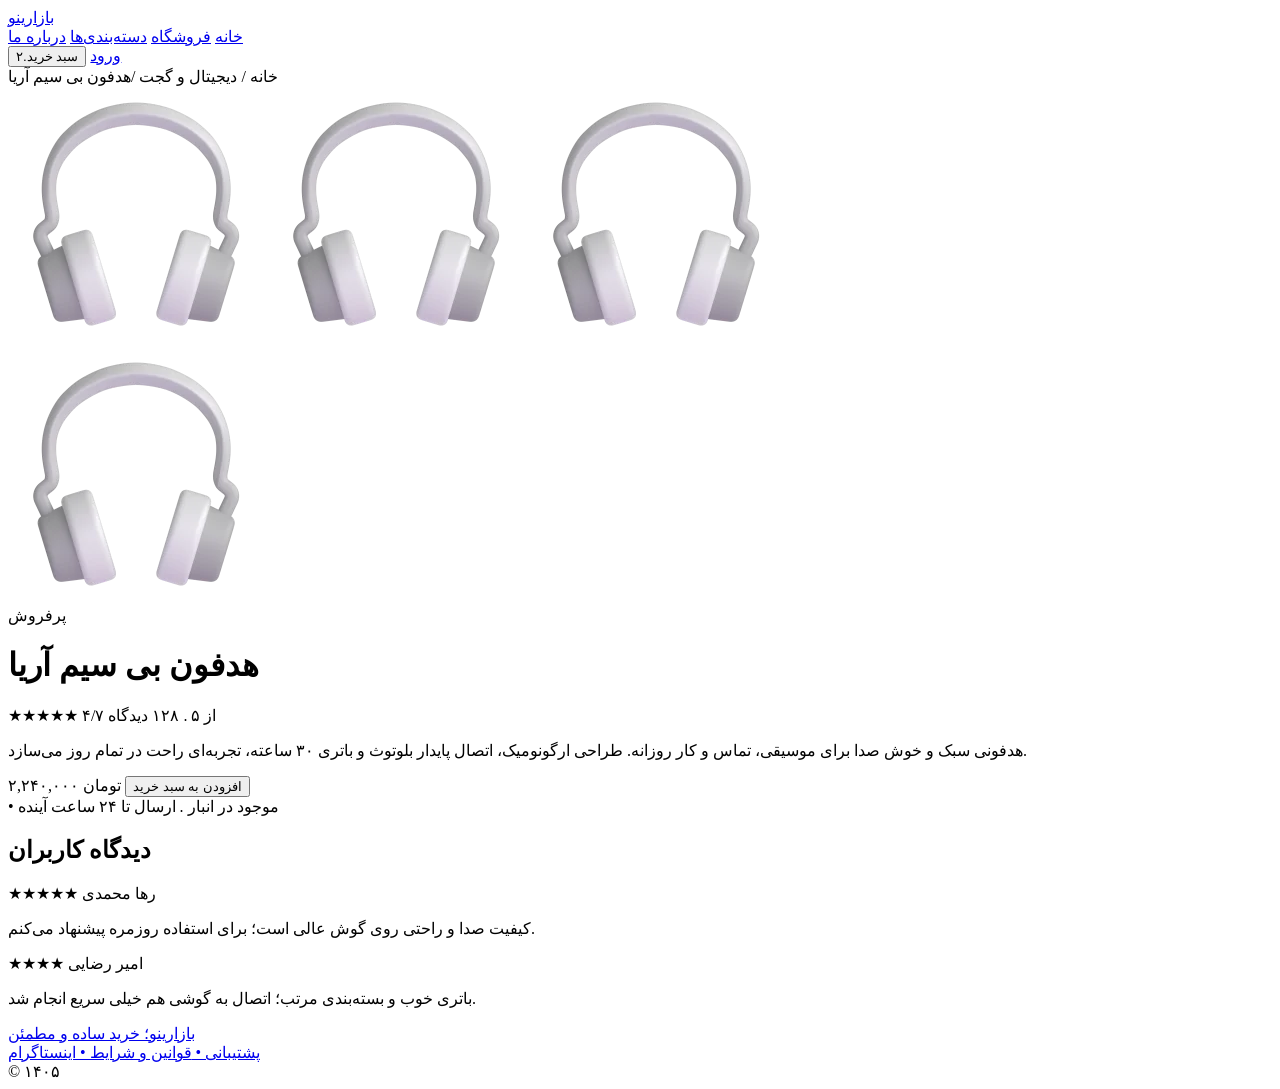
==== headphone-page.html @ 633ba6a2 "added headpone page html" ====
<!DOCTYPE html>
<html lang="en">

<head>
    <meta charset="UTF-8">
    <meta name="viewport" content="width=device-width, initial-scale=1.0">
    <title>بازارینو-هدفون بی سیم آریا</title>
</head>

<body>
    <header class="header">
        <nav class="navbar">
            <a href="#" class="link navbar__logo">
                بازارینو
            </a>
            <div class="navbar__items">
                <div class="navbar__right">
                    <a href="#" class="link navbar__item">خانه</a>
                    <a href="#" class="link navbar__item">فروشگاه</a>
                    <a href="#" class="link navbar__item">دسته‌بندی‌ها</a>
                    <a href="#" class="link navbar__item">درباره ما</a>
                </div>
                <div class="navbar__left">
                    <button class="button navbar__item navbar__cart">سبد خرید.۲</button>
                    <a href="#" class="link navbar__item">ورود</a>
                </div>
            </div>
        </nav>
    </header>

    <main>
        <div class="store__breadcrumb body-text">
            خانه / دیجیتال و گجت /هدفون بی سیم آریا
        </div>
        <div class="product">
            <div class="image">
                <div class="image__list">
                    <img src="picture/headphone.png" alt="headphone">
                    <img src="picture/headphone.png" alt="headphone">
                    <img src="picture/headphone.png" alt="headphone">
                </div>
                <div class="image__selected">
                    <img src="picture/headphone.png" alt="headphone">
                </div>
            </div>
            <div class="product__info">
                <span class="product__badge">
                    پرفروش
                </span>
                <h1 class="product__title">
                    هدفون بی سیم آریا
                </h1>
                <div class="product__score">
                    <span class="product__score__star">
                        ★★★★★
                    </span>
                    <span class="product__score__text">
                        ۴/۷ از ۵ . ۱۲۸ دیدگاه
                    </span>
                </div>
                <p class="product__description">
                    هدفونی سبک و خوش صدا برای موسیقی، تماس و کار روزانه. طراحی ارگونومیک، اتصال پایدار بلوتوث و باتری ۳۰
                    ساعته، تجربه‌ای راحت در تمام روز می‌سازد.
                </p>
                <div>
                    <span class="product__price">
                        ۲,۲۴۰,۰۰۰ تومان
                    </span>
                    <button class="button product__button">افزودن به سبد خرید</button>
                </div>
                <div class="product__information">
                    • موجود در انبار . ارسال تا ۲۴ ساعت آینده
                </div>

            </div>

            <div class="comments">
                <h2 class="comments__title">
                    دیدگاه کاربران
                </h2>
                <div class="comment">
                    <div class="comment__info">
                        <span class="comment__star">
                            ★★★★★
                        </span>
                        <span class="comment__name">
                           رها محمدی
                        </span>
                    </div>
                    <p class="comment__text">
                       کیفیت صدا و راحتی روی گوش عالی است؛ برای استفاده روزمره پیشنهاد می‌کنم.
                    </p>
                </div>
                <div class="comment">
                    <div class="comment__info">
                        <span class="comment__star">
                            ★★★★
                        </span>
                        <span class="comment__name">
                          امیر رضایی
                        </span>
                    </div>
                    <p class="comment__text">
                      باتری خوب و بسته‌بندی مرتب؛ اتصال به گوشی هم خیلی سریع انجام شد.
                    </p>
                </div>
            </div>

        </div>
    </main>

    <footer class="footer">

        <div class="footer__brand">
            <a href="#" class="link footer__item">
                بازارینو؛ خرید ساده و مطمئن
            </a>
        </div>

        <div class="footer__links">
            <a href="#" class="link footer__item">
                پشتیبانی •
            </a>
            <a href="#" class="link footer__item">
                قوانین و شرایط •
            </a>
            <a href="#" class="link footer__item">
                اینستاگرام
            </a>
        </div>

        <div class="footer__copyright">
            <span class="footer__item">
                © ۱۴۰۵
            </span>
        </div>

    </footer>
</body>

</html>
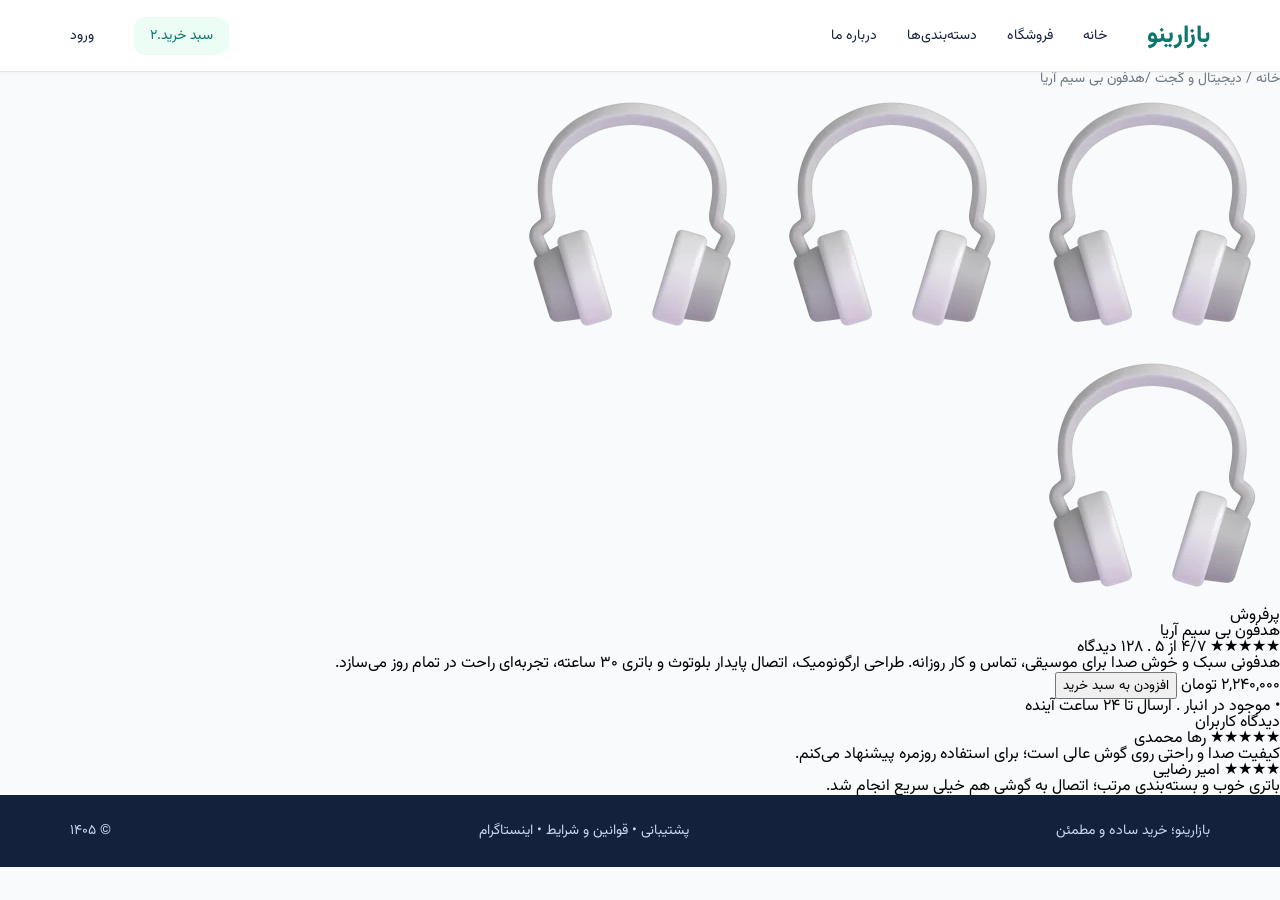
==== commit e3907f27: "css files separation" ====
--- a/headphone-page.html
+++ b/headphone-page.html
@@ -1,10 +1,14 @@
 <!DOCTYPE html>
-<html lang="en">
+<html lang="fa" dir="rtl">
 
 <head>
     <meta charset="UTF-8">
     <meta name="viewport" content="width=device-width, initial-scale=1.0">
     <title>بازارینو-هدفون بی سیم آریا</title>
+    <link rel="stylesheet" href="reset.css">
+    <link rel="stylesheet" href="global.css">
+    <link rel="stylesheet" href="product.css">
+    <link rel="stylesheet" href="Vazirmatn-font-face.css">
 </head>
 
 <body>
--- a/global.css
+++ b/global.css
@@ -0,0 +1,193 @@
+:root {
+    --color-main-green: #0F766E;
+    --color-body-green: #ECFDF5;
+    --color-secondry-green: #16A34A;
+    --color-main-text: #14213D;
+    --color-body-text: #6e7684;
+    --color-score: #A16207;
+    --color-body-background: #F8FAFC;
+    --color-item-background: #FFFFFF;
+    --color-footer-background: #14213D;
+    --color-footer-text:#c9d5f0;
+    --color-border: #E5E7EB;
+    --color-background-picture1: #ecfcff;
+    --color-background-picture2: #fff9e4;
+    --color-background-picture3: #eeeeff;
+    --shadow: 0px 0px 5px 1px rgba(77, 77, 77, 0.05);
+}
+
+*{
+    font-family: vazirmatn;
+    box-sizing: border-box;
+}
+body{
+    font-family: vazirmatn;
+    display: flex;
+    flex-direction: column;
+    background-color: var(--color-body-background);
+    position: relative;
+    min-width: 660px;
+    overflow: auto;
+}
+
+.header{
+    width: 100%;
+    display: flex;
+    height: 72px;
+    align-items: center;
+    justify-content: flex-start;
+    background-color: var(--color-item-background);
+    border-bottom: 1px solid var(--color-border);
+    box-shadow: var(--shadow);
+    position: sticky;
+    top: 0;
+    z-index: 10;
+}
+
+.navbar {
+    width:100%;
+    display: flex;
+    margin: 0 50px;
+
+}
+.navbar__logo {
+    display: flex;
+    align-items: center;
+    font-size: 24px;
+    font-weight: 800;
+    color: var(--color-main-green);
+    margin: 0 20px;
+    
+}
+.navbar__items{
+    display: flex;
+    flex-grow: 1;
+    width: auto;
+    align-items: center;
+    margin: 0 20px;
+    flex-wrap: wrap;
+
+}
+.navbar__right{
+    display: flex;
+    column-gap: 30px;
+    flex-grow: 1;
+    align-items: center;
+    
+}
+.navbar__left{
+    display: flex;
+    column-gap: 40px;
+    align-items: center;
+    justify-content: flex-end;
+}
+.navbar__item{
+    color: var(--color-main-text);
+    font-size: 14px;
+    width: auto;
+}
+.link {
+    text-decoration: none;
+}
+.navbar__cart {
+    background-color: var(--color-body-green);
+    color: var(--color-main-green);
+    padding: 8px 16px;
+    border: none;
+    border-radius: 12px;
+}
+
+
+
+
+.footer{
+    display: flex;
+    width: 100%;
+    height: 72px;
+    background-color: var(--color-footer-background);
+    justify-content: space-between;
+    align-items: center;
+    padding: 0 70px;
+    flex-wrap: wrap;
+
+}
+.footer__brand a,.footer__links a, .footer__copyright span{
+    color: var(--color-footer-text);
+    font-size: 14px;
+}
+
+.title {
+    font-size: 32px;
+    font-weight: 700;
+    color: var(--color-main-text);
+}
+
+.subtitle {
+    font-size: 16px;
+    font-weight: 700;
+    color: var(--color-main-text);
+}
+
+.body-text {
+    font-size: 14px;
+    color: var(--color-body-text);
+}
+
+@media (prefers-color-scheme: dark) {
+    :root {
+        --color-main-green: #2DD4BF;
+        --color-body-green: #123D3B;
+        --color-secondry-green: #4ADE80;
+        --color-main-text: #E2E8F0;
+        --color-body-text: #94A3B8;
+        --color-score: #FCBF24;
+        --color-body-background: #0F172A;
+        --color-item-background: #1e293b;
+        --color-footer-background: #020617;
+        --color-footer-text:#c9d5f0;
+        --color-border: #334155;
+        --color-background-picture1: #173D49;
+        --color-background-picture2: #4A3711;
+        --color-background-picture3: #2C2A5E;
+        --shadow: 0px 0px 10px 10px rgba(0, 0, 0, 0.05);
+    }
+}
+
+@media (max-width: 768px){
+      .header {
+        height: auto;
+    }
+    
+    .navbar{
+        margin: 0;  
+    }
+     .navbar__items {
+        width: 100%;
+        margin: 20px 0;
+        justify-content: space-between;
+        gap: 12px;
+        margin: 10px 0 15px 0;
+        flex-wrap: wrap-reverse;
+    }
+    .navbar__logo{
+        font-size: 26px;
+        margin:0 20px 0 45px;
+    }
+    .navbar__left{
+        flex-grow: 1;
+        margin: 0 20px;
+    }
+    .navbar__item{
+        font-size: 12px;
+    }
+    .filter{
+        display: none;
+    }
+    body{
+        min-width:400px ;
+    }
+    .footer{
+        padding:5px 30px;
+    }
+    
+}
--- a/Vazirmatn-font-face.css
+++ b/Vazirmatn-font-face.css
@@ -0,0 +1,72 @@
+/* Generated by script */
+@font-face {
+  font-family: Vazirmatn;
+  src: url('fonts/webfonts/Vazirmatn-Thin.woff2') format('woff2');
+  font-weight: 100;
+  font-style: normal;
+  font-display: swap;
+}
+
+@font-face {
+  font-family: Vazirmatn;
+  src: url('fonts/webfonts/Vazirmatn-ExtraLight.woff2') format('woff2');
+  font-weight: 200;
+  font-style: normal;
+  font-display: swap;
+}
+
+@font-face {
+  font-family: Vazirmatn;
+  src: url('fonts/webfonts/Vazirmatn-Light.woff2') format('woff2');
+  font-weight: 300;
+  font-style: normal;
+  font-display: swap;
+}
+
+@font-face {
+  font-family: Vazirmatn;
+  src: url('fonts/webfonts/Vazirmatn-Regular.woff2') format('woff2');
+  font-weight: 400;
+  font-style: normal;
+  font-display: swap;
+}
+
+@font-face {
+  font-family: Vazirmatn;
+  src: url('fonts/webfonts/Vazirmatn-Medium.woff2') format('woff2');
+  font-weight: 500;
+  font-style: normal;
+  font-display: swap;
+}
+
+@font-face {
+  font-family: Vazirmatn;
+  src: url('fonts/webfonts/Vazirmatn-SemiBold.woff2') format('woff2');
+  font-weight: 600;
+  font-style: normal;
+  font-display: swap;
+}
+
+@font-face {
+  font-family: Vazirmatn;
+  src: url('fonts/webfonts/Vazirmatn-Bold.woff2') format('woff2');
+  font-weight: 700;
+  font-style: normal;
+  font-display: swap;
+}
+
+@font-face {
+  font-family: Vazirmatn;
+  src: url('fonts/webfonts/Vazirmatn-ExtraBold.woff2') format('woff2');
+  font-weight: 800;
+  font-style: normal;
+  font-display: swap;
+}
+
+@font-face {
+  font-family: Vazirmatn;
+  src: url('fonts/webfonts/Vazirmatn-Black.woff2') format('woff2');
+  font-weight: 900;
+  font-style: normal;
+  font-display: swap;
+}
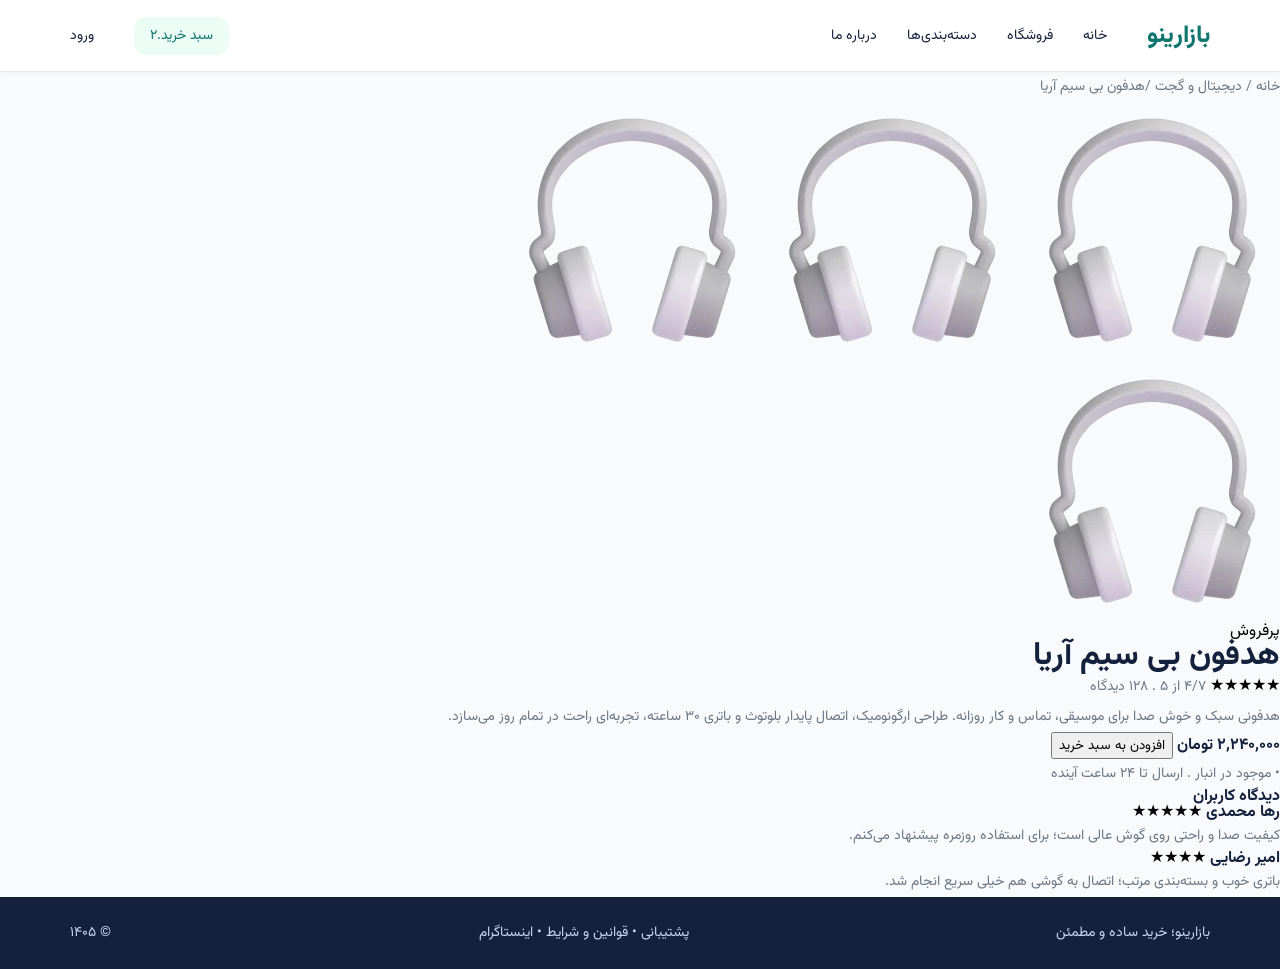
==== commit b56df00d: "complet headphone page and product style" ====
--- a/headphone-page.html
+++ b/headphone-page.html
@@ -33,83 +33,85 @@
     </header>
 
     <main>
-        <div class="store__breadcrumb body-text">
-            خانه / دیجیتال و گجت /هدفون بی سیم آریا
-        </div>
-        <div class="product">
-            <div class="image">
-                <div class="image__list">
-                    <img src="picture/headphone.png" alt="headphone">
-                    <img src="picture/headphone.png" alt="headphone">
-                    <img src="picture/headphone.png" alt="headphone">
+        <div class="main__container">
+
+            <div class="breadcrumb body-text">
+                خانه / دیجیتال و گجت /هدفون بی سیم آریا
+            </div>
+            <div class="product">
+                <div class="image">
+                    <div class="image__list">
+                        <img src="picture/headphone.png" alt="headphone">
+                        <img src="picture/headphone.png" alt="headphone">
+                        <img src="picture/headphone.png" alt="headphone">
+                    </div>
+                    <div class="image__selected headphone ">
+                        <img src="picture/headphone.png" alt="headphone">
+                    </div>
                 </div>
-                <div class="image__selected">
-                    <img src="picture/headphone.png" alt="headphone">
+                <div class="product__info">
+                    <span class="product__badge">
+                        پرفروش
+                    </span>
+                    <h1 class="product__title title">
+                        هدفون بی سیم آریا
+                    </h1>
+                    <div class="product__score">
+                        <span class="product__score star">
+                            ★★★★★
+                        </span>
+                        <span class="product__score__text body-text">
+                            ۴/۷ از ۵ . ۱۲۸ دیدگاه
+                        </span>
+                    </div>
+                    <p class="product__description body-text">
+                        هدفونی سبک و خوش صدا برای موسیقی، تماس و کار روزانه. طراحی ارگونومیک، اتصال پایدار بلوتوث و
+                        باتری ۳۰
+                        ساعته، تجربه‌ای راحت در تمام روز می‌سازد.
+                    </p>
+                    <div>
+                        <span class="product__price subtitle">
+                            ۲,۲۴۰,۰۰۰ تومان
+                        </span>
+                        <button class="button product__button">افزودن به سبد خرید</button>
+                    </div>
+                    <div class="product__information body-text">
+                        • موجود در انبار . ارسال تا ۲۴ ساعت آینده
+                    </div>
+
                 </div>
             </div>
-            <div class="product__info">
-                <span class="product__badge">
-                    پرفروش
-                </span>
-                <h1 class="product__title">
-                    هدفون بی سیم آریا
-                </h1>
-                <div class="product__score">
-                    <span class="product__score__star">
-                        ★★★★★
-                    </span>
-                    <span class="product__score__text">
-                        ۴/۷ از ۵ . ۱۲۸ دیدگاه
-                    </span>
-                </div>
-                <p class="product__description">
-                    هدفونی سبک و خوش صدا برای موسیقی، تماس و کار روزانه. طراحی ارگونومیک، اتصال پایدار بلوتوث و باتری ۳۰
-                    ساعته، تجربه‌ای راحت در تمام روز می‌سازد.
-                </p>
-                <div>
-                    <span class="product__price">
-                        ۲,۲۴۰,۰۰۰ تومان
-                    </span>
-                    <button class="button product__button">افزودن به سبد خرید</button>
-                </div>
-                <div class="product__information">
-                    • موجود در انبار . ارسال تا ۲۴ ساعت آینده
-                </div>
-
-            </div>
-
             <div class="comments">
-                <h2 class="comments__title">
+                <h2 class="comments__title subtitle">
                     دیدگاه کاربران
                 </h2>
                 <div class="comment">
                     <div class="comment__info">
-                        <span class="comment__star">
+                        <span class="comment__name subtitle">
+                            رها محمدی
+                        </span>
+                        <span class="comment__star star">
                             ★★★★★
                         </span>
-                        <span class="comment__name">
-                           رها محمدی
-                        </span>
                     </div>
-                    <p class="comment__text">
-                       کیفیت صدا و راحتی روی گوش عالی است؛ برای استفاده روزمره پیشنهاد می‌کنم.
+                    <p class="comment__text body-text">
+                        کیفیت صدا و راحتی روی گوش عالی است؛ برای استفاده روزمره پیشنهاد می‌کنم.
                     </p>
                 </div>
                 <div class="comment">
                     <div class="comment__info">
-                        <span class="comment__star">
+                        <span class="comment__name subtitle">
+                            امیر رضایی
+                        </span>
+                        <span class="comment__star star">
                             ★★★★
                         </span>
-                        <span class="comment__name">
-                          امیر رضایی
-                        </span>
                     </div>
-                    <p class="comment__text">
-                      باتری خوب و بسته‌بندی مرتب؛ اتصال به گوشی هم خیلی سریع انجام شد.
+                    <p class="comment__text body-text">
+                        باتری خوب و بسته‌بندی مرتب؛ اتصال به گوشی هم خیلی سریع انجام شد.
                     </p>
                 </div>
             </div>
-
         </div>
     </main>
 
--- a/global.css
+++ b/global.css
@@ -8,7 +8,7 @@
     --color-body-background: #F8FAFC;
     --color-item-background: #FFFFFF;
     --color-footer-background: #14213D;
-    --color-footer-text:#c9d5f0;
+    --color-footer-text: #c9d5f0;
     --color-border: #E5E7EB;
     --color-background-picture1: #ecfcff;
     --color-background-picture2: #fff9e4;
@@ -16,11 +16,12 @@
     --shadow: 0px 0px 5px 1px rgba(77, 77, 77, 0.05);
 }
 
-*{
+* {
     font-family: vazirmatn;
     box-sizing: border-box;
 }
-body{
+
+body {
     font-family: vazirmatn;
     display: flex;
     flex-direction: column;
@@ -30,7 +31,7 @@
     overflow: auto;
 }
 
-.header{
+.header {
     width: 100%;
     display: flex;
     height: 72px;
@@ -45,11 +46,12 @@
 }
 
 .navbar {
-    width:100%;
+    width: 100%;
     display: flex;
     margin: 0 50px;
 
 }
+
 .navbar__logo {
     display: flex;
     align-items: center;
@@ -57,9 +59,10 @@
     font-weight: 800;
     color: var(--color-main-green);
     margin: 0 20px;
-    
-}
-.navbar__items{
+
+}
+
+.navbar__items {
     display: flex;
     flex-grow: 1;
     width: auto;
@@ -68,27 +71,32 @@
     flex-wrap: wrap;
 
 }
-.navbar__right{
+
+.navbar__right {
     display: flex;
     column-gap: 30px;
     flex-grow: 1;
     align-items: center;
-    
-}
-.navbar__left{
+
+}
+
+.navbar__left {
     display: flex;
     column-gap: 40px;
     align-items: center;
     justify-content: flex-end;
 }
-.navbar__item{
+
+.navbar__item {
     color: var(--color-main-text);
     font-size: 14px;
     width: auto;
 }
+
 .link {
     text-decoration: none;
 }
+
 .navbar__cart {
     background-color: var(--color-body-green);
     color: var(--color-main-green);
@@ -100,7 +108,7 @@
 
 
 
-.footer{
+.footer {
     display: flex;
     width: 100%;
     height: 72px;
@@ -111,7 +119,10 @@
     flex-wrap: wrap;
 
 }
-.footer__brand a,.footer__links a, .footer__copyright span{
+
+.footer__brand a,
+.footer__links a,
+.footer__copyright span {
     color: var(--color-footer-text);
     font-size: 14px;
 }
@@ -131,6 +142,7 @@
 .body-text {
     font-size: 14px;
     color: var(--color-body-text);
+    line-height: 30px;
 }
 
 @media (prefers-color-scheme: dark) {
@@ -144,7 +156,7 @@
         --color-body-background: #0F172A;
         --color-item-background: #1e293b;
         --color-footer-background: #020617;
-        --color-footer-text:#c9d5f0;
+        --color-footer-text: #c9d5f0;
         --color-border: #334155;
         --color-background-picture1: #173D49;
         --color-background-picture2: #4A3711;
@@ -153,15 +165,16 @@
     }
 }
 
-@media (max-width: 768px){
-      .header {
+@media (max-width: 768px) {
+    .header {
         height: auto;
     }
-    
-    .navbar{
-        margin: 0;  
-    }
-     .navbar__items {
+
+    .navbar {
+        margin: 0;
+    }
+
+    .navbar__items {
         width: 100%;
         margin: 20px 0;
         justify-content: space-between;
@@ -169,25 +182,33 @@
         margin: 10px 0 15px 0;
         flex-wrap: wrap-reverse;
     }
-    .navbar__logo{
+
+    .navbar__logo {
         font-size: 26px;
-        margin:0 20px 0 45px;
-    }
-    .navbar__left{
+        margin: 0 20px 0 45px;
+    }
+
+    .navbar__left {
         flex-grow: 1;
         margin: 0 20px;
     }
-    .navbar__item{
+
+    .navbar__item {
         font-size: 12px;
-    }
-    .filter{
+        
+    }
+
+    .filter {
         display: none;
     }
-    body{
-        min-width:400px ;
-    }
-    .footer{
-        padding:5px 30px;
-    }
-    
+
+    body {
+        min-width: 400px;
+    }
+
+    .footer {
+        padding: 5px 30px;
+    }
+
+
 }
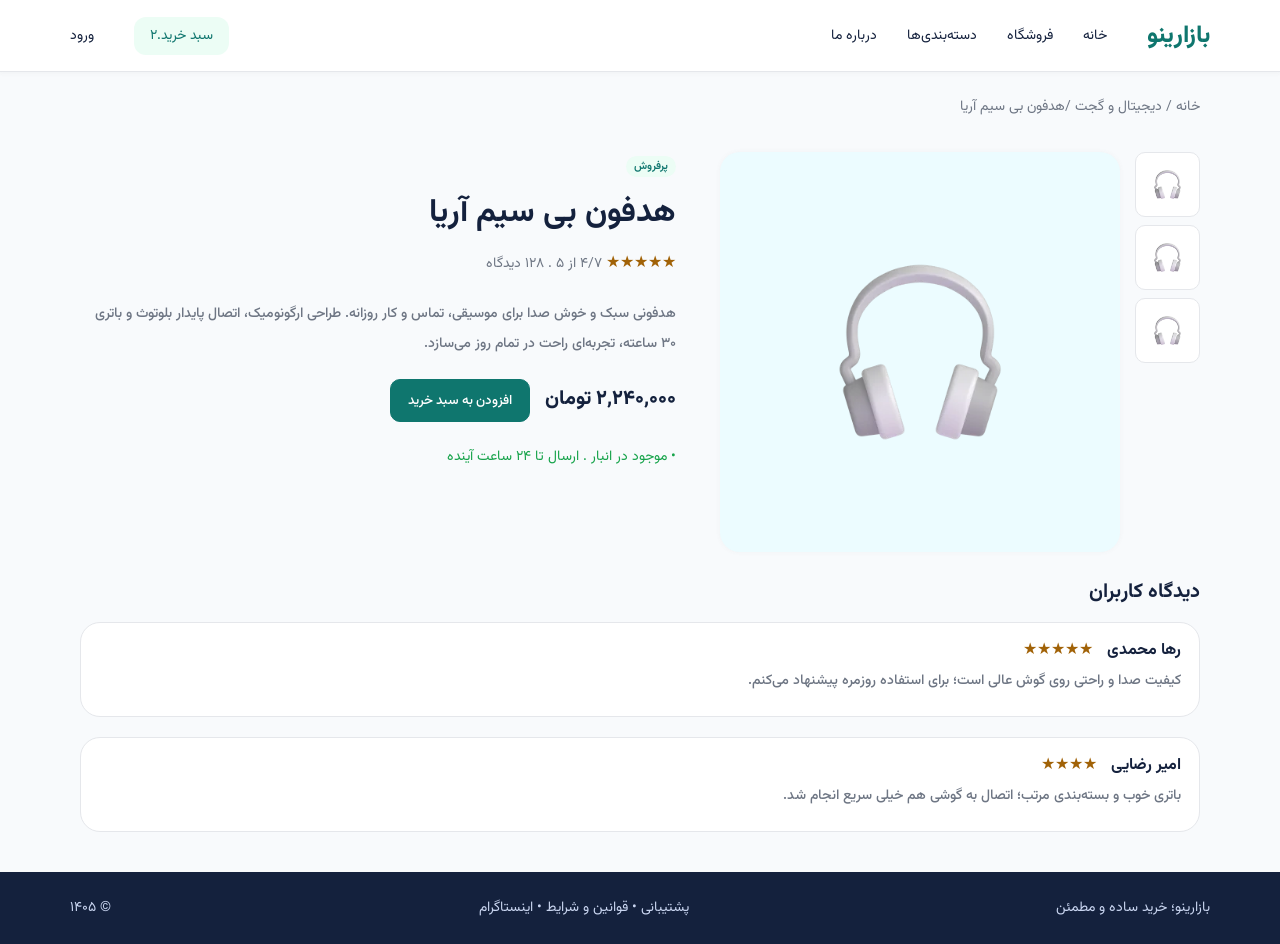
==== commit 000b0077: "some change" ====
--- a/headphone-page.html
+++ b/headphone-page.html
@@ -20,7 +20,7 @@
             <div class="navbar__items">
                 <div class="navbar__right">
                     <a href="#" class="link navbar__item">خانه</a>
-                    <a href="#" class="link navbar__item">فروشگاه</a>
+                    <a href="index.html" class="link navbar__item">فروشگاه</a>
                     <a href="#" class="link navbar__item">دسته‌بندی‌ها</a>
                     <a href="#" class="link navbar__item">درباره ما</a>
                 </div>
--- a/global.css
+++ b/global.css
@@ -93,7 +93,7 @@
     width: auto;
 }
 
-.link {
+.link, .product__card {
     text-decoration: none;
 }
 
--- a/product.css
+++ b/product.css
@@ -0,0 +1,137 @@
+.main__container{
+    display: flex;
+    flex-direction: column;
+    gap: 30px;
+    margin: 20px 80px;
+}
+
+.product{
+    display: flex;
+    gap: 40px;
+
+}
+.product__info{
+    display: flex;
+    flex-direction: column;
+    gap: 20px;
+    padding: 4px;
+    min-width: 310px;
+}
+
+.product__badge{
+     width: 50px;
+    padding: 5px;
+    border-radius: 20px;
+    background-color: var(--color-body-green);
+    color: var(--color-main-green);
+    font-size: 11px;
+    font-weight: 600;
+    text-align: center;
+}
+
+.star{
+    color:var(--color-score);
+}
+.product__description, .comment__text{
+    font-weight: 500;
+    max-width: 650px;
+}
+
+.product__price{
+    font-size: 20px;
+    font-weight: 800;
+}
+
+.product__button{
+    width: 140px;
+    padding: 10px;
+    border: 1px solid var(--color-main-green);
+    background-color: var(--color-main-green);
+    color: white;
+    border-radius: 10px;
+    margin: 0 10px;
+    font-weight: 500;
+}
+
+.product__information{
+    color: var(--color-secondry-green);
+}
+
+.image{
+    display: flex;
+    gap: 15px;
+
+}
+.image__selected{
+    width: 400px;
+    height: 400px;
+    display: flex;
+    justify-content: center;
+    align-items: center;
+    box-shadow:  0px 0px 5px 0.1px rgba(100, 100, 100, 0.05);
+    border-radius: 20px;
+}
+.headphone{
+    background-color: var(--color-background-picture1);
+}
+.image__selected img{
+    width: 200px;
+    height: 200px;
+}
+.image__list{
+    display: flex;
+    flex-direction:column;
+    gap: 8px
+
+}
+.image__list img{
+    width: 65px;
+    height: 65px;
+    background-color: var(--color-item-background);
+    padding: 15px;
+    border: 1px solid var(--color-border);
+    border-radius: 10px;
+}
+
+.comments__title{
+    font-size: 20px;
+}
+.comment{
+    background-color: var(--color-item-background);
+    margin: 20px 0;
+    border: 1px solid var(--color-border);
+    border-radius: 20px;
+    padding: 20px 18px;
+}
+.comment__star{
+    margin: 0 10px;
+}
+.comment__text {
+    margin-top: 7px;
+}
+
+@media (max-width: 930px){
+    .product{
+        flex-wrap: wrap;
+    }  
+}
+@media (max-width: 768px){
+    .main__container{
+        max-width: 390px;
+        margin: 0;
+    }
+    .image__selected {
+        max-width: 250px;
+        max-height: 250px;
+    }
+    .image__selected img{
+        max-width: 150px;
+        max-height: 150px;
+    }
+    
+
+    .main__container {
+        margin: 20px 30px;
+    }
+
+}
